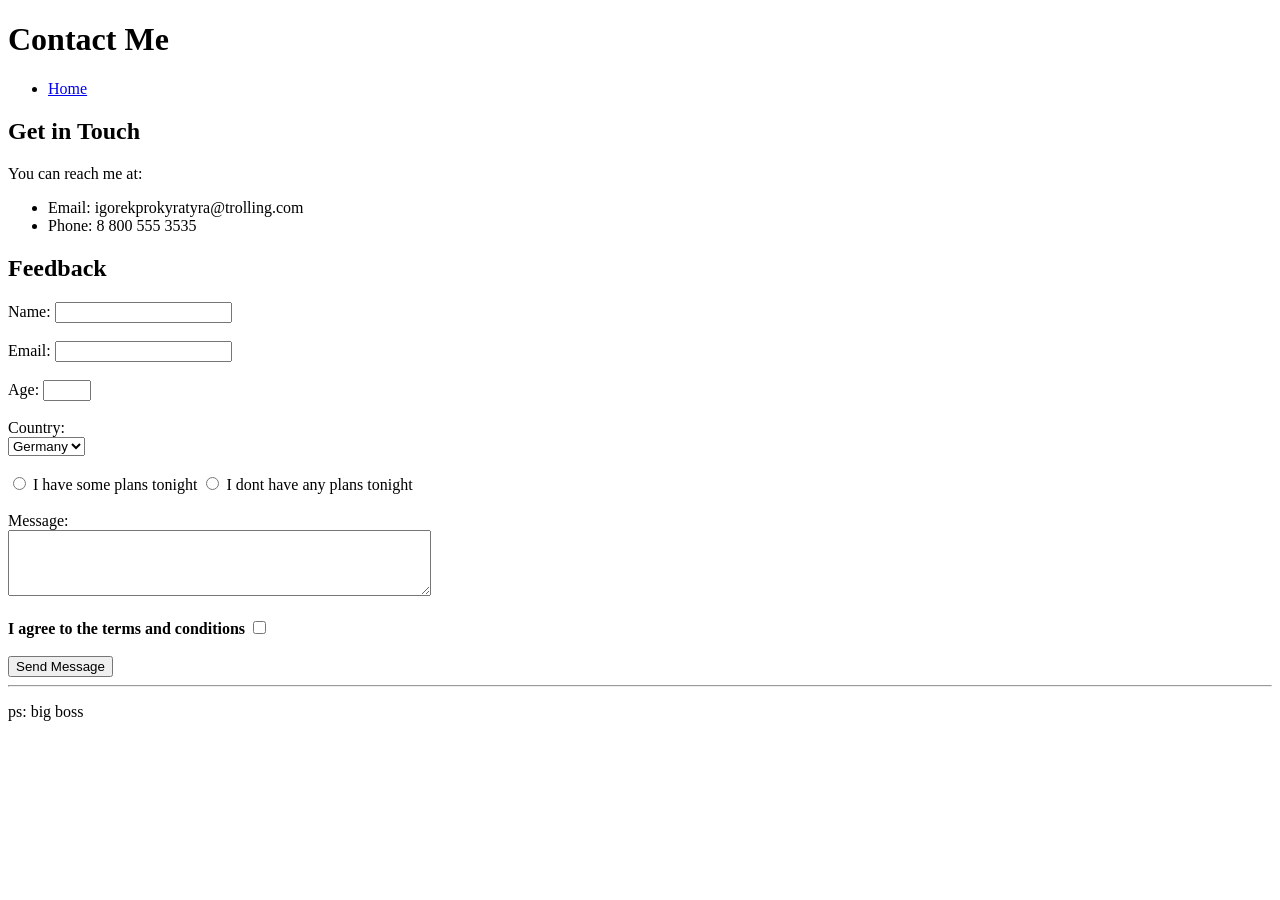
==== HTML/pages/contact.html @ f34d160a "homework 21.1" ====
<!DOCTYPE html>

<html lang="en">

<head>
    <meta charset="UTF-8">
    <title>dont write</title>
</head>

<body>
    <header>
        <h1>Contact Me</h1>
    </header>

    <nav>
        <ul>
            <li><a href="../index.html">Home</a></li>
        </ul>
    </nav>

    <main>
        <section id="contact-info">
            <h2>Get in Touch</h2>
            <p>You can reach me at:</p>
            <ul>
                <li>Email: igorekprokyratyra@trolling.com</li>
                <li>Phone: 8 800 555 3535</li>
            </ul>
        </section>

        <section id="feedback">
            <h2>Feedback</h2>
            <form>
                <label for="name">Name:</label>
                <input type="text" id="name" name="name" required><br><br>

                <label for="email">Email:</label>
                <input type="email" id="email" name="email" required><br><br>

                <label for="age">Age:</label>
                <input type="number" id="age" name="age" min="18" max="65" required><br><br>

                <label for="country">Country:</label><br>
                <select id="country" name="country">
                    <option value="de">Germany</option>
                    <option value="ua">Ukraine</option>
                    <option value="uk">UK</option>
                </select><br><br>

                <input type="radio" id="yes" name="plan" value="I have some plans tonight" >
                <label for ="yes">I have some plans tonight</label>

                <input type="radio" id="no" name="plan" value="I dont have any plans tonight">
                <label for="no">I dont have any plans tonight</label><br><br>

                <label for="message">Message:</label><br>
                <textarea id="message" name="message" rows="4" cols="50"></textarea><br><br>

                <label for="terms"><strong>I agree to the terms and conditions</strong></label>
                <input type="checkbox" id="terms" name="terms" required><br><br>

                <button type="submit">Send Message</button>
            </form>
        </section>  
    </main>
    <hr>
    <footer><p>ps: big boss</p></footer>
</body> 
</html>
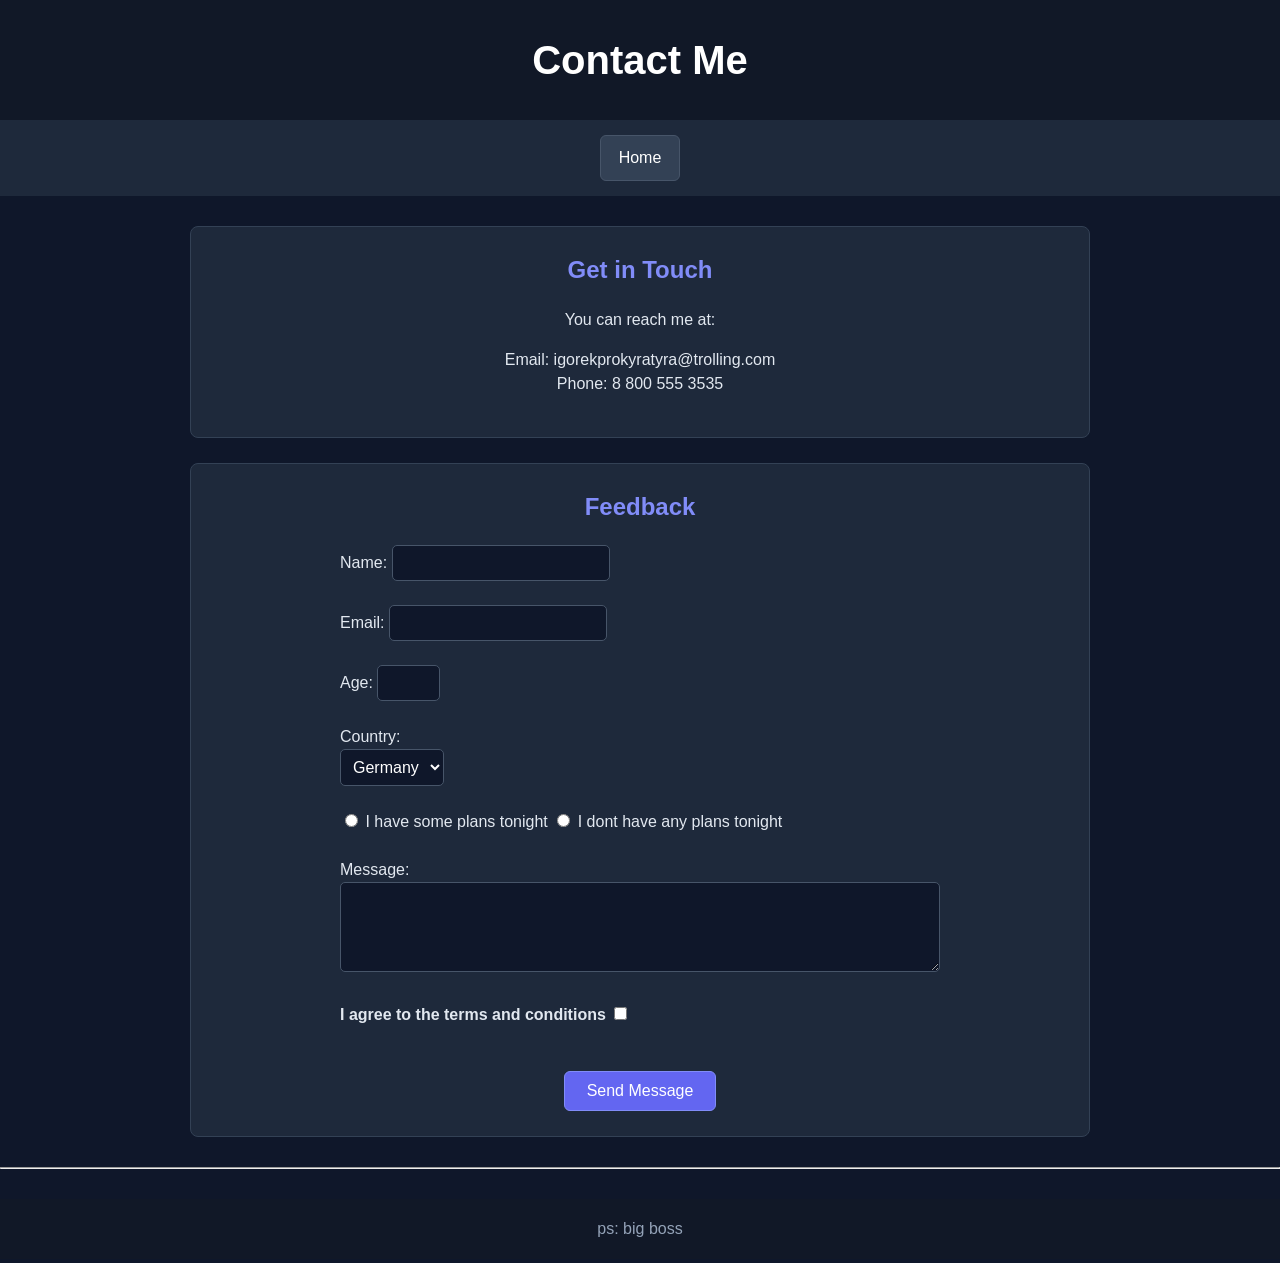
==== commit ea4924f7: "Add CSS homework 22.1" ====
--- a/HTML/pages/contact.html
+++ b/HTML/pages/contact.html
@@ -5,6 +5,7 @@
 <head>
     <meta charset="UTF-8">
     <title>dont write</title>
+    <link rel="stylesheet" href="../css/style.css">
 </head>
 
 <body>
--- a/HTML/css/style.css
+++ b/HTML/css/style.css
@@ -0,0 +1,191 @@
+* {
+    box-sizing: border-box;
+}
+
+body {
+    margin: 0;
+    background-color: #0f172a;
+    color: #e2e8f0;
+    font-family: Arial, sans-serif;
+    line-height: 1.5;
+}
+
+header {
+    background-color: #111827;
+    padding: 30px;
+}
+
+h1 {
+    margin: 0;
+    color: white;
+    font-size: 40px;
+    text-align: center;
+}
+
+h2 {
+    margin-top: 0;
+    color: #818cf8;
+    text-align: center;
+}
+
+nav {
+    background-color: #1e293b;
+    padding: 15px;
+}
+
+nav ul {
+    margin: 0;
+    padding: 0;
+    display: flex;
+    justify-content: center;
+    gap: 20px;
+    list-style: none;
+}
+
+nav a {
+    display: inline-block;
+    padding: 10px 18px;
+    background-color: #334155;
+    color: white;
+    border: 1px solid #475569;
+    border-radius: 6px;
+    text-decoration: none;
+}
+
+nav a:hover {
+    background-color: #6366f1;
+}
+
+main {
+    width: 85%;
+    max-width: 900px;
+    margin: 30px auto;
+}
+
+section {
+    background-color: #1e293b;
+    margin: 25px 0;
+    padding: 25px;
+    border: 1px solid #334155;
+    border-radius: 8px;
+}
+
+#Childhood img {
+    display: block;
+    width: 350px;
+    max-width: 100%;
+    margin: 20px auto 0;
+    border-radius: 8px;
+}
+
+.about-text {
+    margin-bottom: 0;
+    color: #cbd5e1;
+    font-size: 20px;
+    text-align: center;
+}
+
+#Hobbies ul,
+#learning ul,
+#goals ul {
+    margin-bottom: 0;
+    padding: 0;
+    display: flex;
+    justify-content: center;
+    gap: 20px;
+    list-style: none;
+}
+
+#Hobbies li,
+#learning li,
+#goals li {
+    padding: 8px 14px;
+    background-color: #334155;
+    border-radius: 6px;
+}
+
+#contact-info {
+    text-align: center;
+}
+
+#contact-info ul {
+    padding: 0;
+    list-style: none;
+}
+
+form {
+    width: 80%;
+    max-width: 600px;
+    margin: 0 auto;
+}
+
+input,
+select,
+textarea {
+    padding: 8px;
+    background-color: #0f172a;
+    color: white;
+    border: 1px solid #475569;
+    border-radius: 5px;
+    font-size: 16px;
+}
+
+textarea {
+    width: 100%;
+}
+
+input:focus,
+select:focus,
+textarea:focus {
+    border-color: #818cf8;
+}
+
+button {
+    display: block;
+    margin: 20px auto 0;
+    padding: 10px 22px;
+    background-color: #6366f1;
+    color: white;
+    border: 1px solid #818cf8;
+    border-radius: 6px;
+    font-size: 16px;
+}
+
+button:hover {
+    background-color: #4f46e5;
+}
+
+table {
+    width: 100%;
+}
+
+th,
+td {
+    padding: 10px;
+    text-align: center;
+}
+
+th {
+    color: #a5b4fc;
+}
+
+td img {
+    max-width: 100%;
+    border-radius: 6px;
+}
+
+#coolness {
+    text-align: center;
+}
+
+footer {
+    margin-top: 30px;
+    padding: 18px;
+    background-color: #111827;
+    color: #94a3b8;
+    text-align: center;
+}
+
+footer p {
+    margin: 0;
+}
